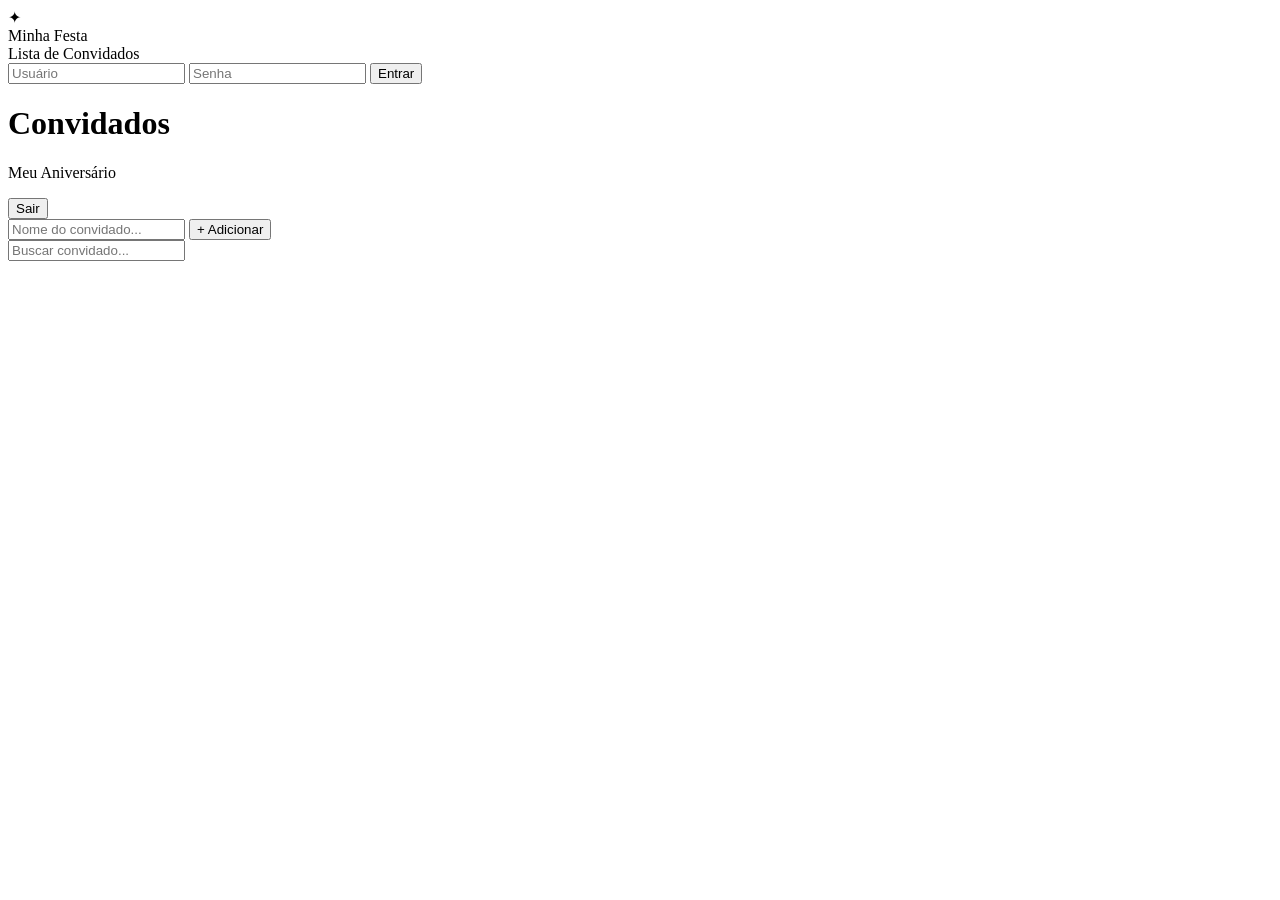
==== templates/index.html @ d94d6305 "Add files via upload" ====
<!DOCTYPE html>
<html lang="pt-BR">
<head>
  <meta charset="UTF-8">
  <meta name="viewport" content="width=device-width, initial-scale=1.0">
  <title>Lista de Convidados</title>
  <link rel="stylesheet" href="style.css">
</head>
<body>

  <!-- Fundo de festa (balões + confetes via JS) -->
  <div class="bg-festa">
    <div class="balloon"></div>
    <div class="balloon"></div>
    <div class="balloon"></div>
    <div class="balloon"></div>
    <div class="balloon"></div>
    <div class="balloon"></div>
    <div class="balloon"></div>
    <div class="balloon"></div>
    <div class="balloon"></div>
    <div class="balloon"></div>
  </div>

  <div class="container">

    <!-- ── TELA DE LOGIN ── -->
    <div class="screen active" id="loginScreen">
      <div class="login-wrap">
        <span class="ornament">✦</span>
        <div class="login-title">Minha Festa</div>
        <div class="login-subtitle">Lista de Convidados</div>
        <div class="login-form">
          <div class="login-err" id="loginErr"></div>
          <input type="text"     id="loginUser" placeholder="Usuário"  autocomplete="off">
          <input type="password" id="loginPass" placeholder="Senha"    autocomplete="off">
          <button class="btn-login" onclick="doLogin()">Entrar</button>
        </div>
      </div>
    </div>

    <!-- ── TELA PRINCIPAL ── -->
    <div class="screen" id="mainScreen">
      <div class="main-wrap">

        <div class="header">
          <div>
            <h1>Convidados</h1>
            <p>Meu Aniversário</p>
          </div>
          <button class="btn-logout" onclick="doLogout()">Sair</button>
        </div>

        <div class="body-section">
          <div class="add-row">
            <input type="text" id="newName" placeholder="Nome do convidado...">
            <button class="btn-add" onclick="addGuest()">+ Adicionar</button>
          </div>

          <input type="text" class="search-input" id="search"
                 placeholder="Buscar convidado..." oninput="render()">

          <div class="count"     id="count"></div>
          <div class="list"      id="guestList"></div>
        </div>

      </div>
    </div>

  </div>

  <script src="script.js"></script>
</body>
</html>
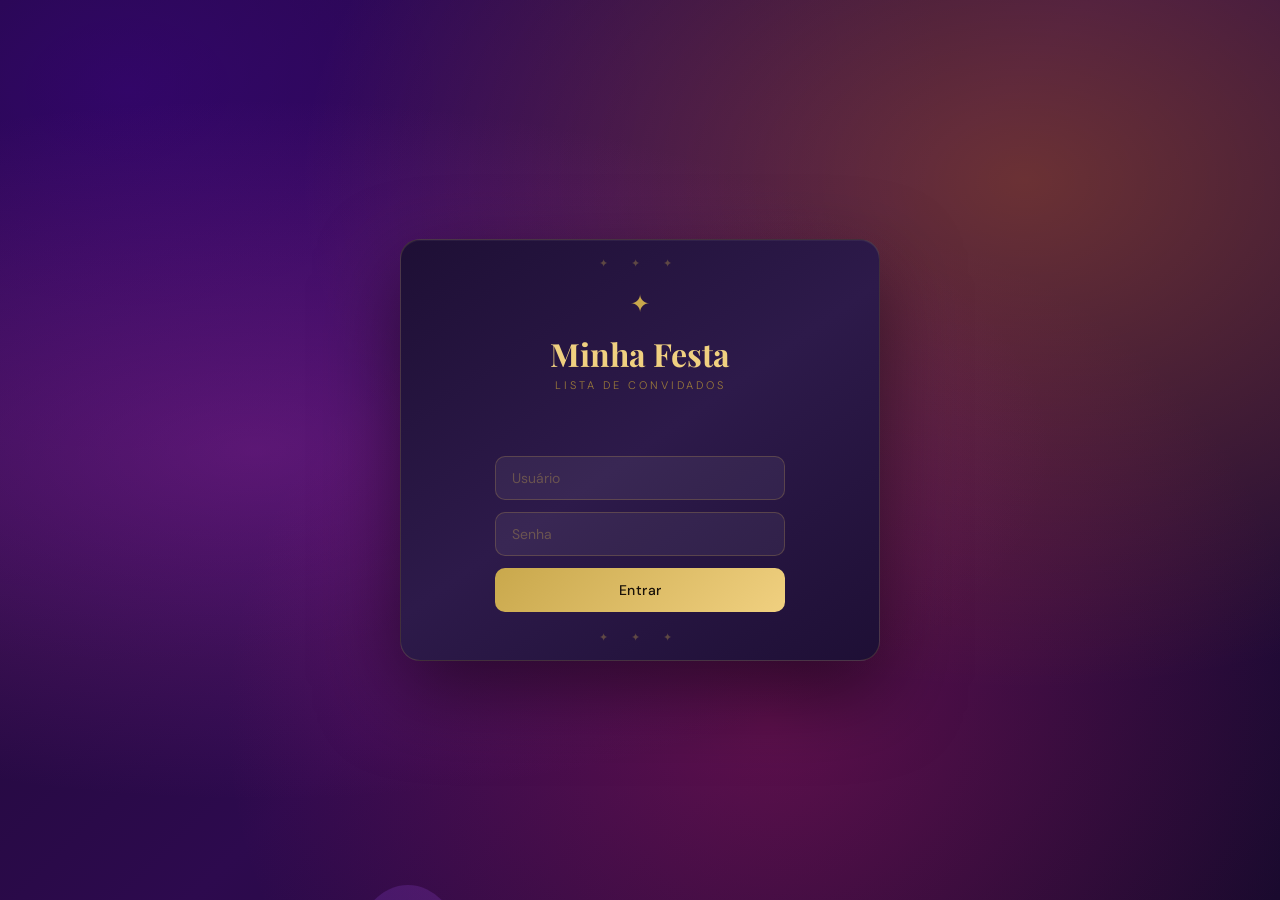
==== commit a8ce8f5a: "Add files via upload" ====
--- a/templates/index.html
+++ b/templates/index.html
@@ -4,7 +4,7 @@
   <meta charset="UTF-8">
   <meta name="viewport" content="width=device-width, initial-scale=1.0">
   <title>Lista de Convidados</title>
-  <link rel="stylesheet" href="style.css">
+  <link rel="stylesheet" href="/static/style_login.css">
 </head>
 <body>
 
@@ -69,6 +69,6 @@
 
   </div>
 
-  <script src="script.js"></script>
+  <script src="/static/script_login.js"></script>
 </body>
 </html>
--- a/static/style_login.css
+++ b/static/style_login.css
@@ -0,0 +1,237 @@
+@import url('https://fonts.googleapis.com/css2?family=Playfair+Display:wght@400;700&family=DM+Sans:wght@300;400;500&display=swap');
+
+*, *::before, *::after { box-sizing: border-box; margin: 0; padding: 0; }
+
+body {
+  font-family: 'DM Sans', sans-serif;
+  min-height: 100vh;
+  display: flex;
+  align-items: center;
+  justify-content: center;
+  padding: 1.5rem;
+  background-color: #1a0a2e;
+  overflow-x: hidden;
+  position: relative;
+}
+
+/* ── Fundo de festa ── */
+.bg-festa {
+  position: fixed;
+  inset: 0;
+  z-index: 0;
+  pointer-events: none;
+  overflow: hidden;
+}
+
+.bg-festa::before {
+  content: '';
+  position: absolute;
+  inset: 0;
+  background:
+    radial-gradient(ellipse at 20% 50%, rgba(180, 50, 180, 0.35) 0%, transparent 55%),
+    radial-gradient(ellipse at 80% 20%, rgba(255, 140, 0, 0.3) 0%, transparent 50%),
+    radial-gradient(ellipse at 60% 80%, rgba(220, 30, 100, 0.3) 0%, transparent 50%),
+    radial-gradient(ellipse at 10% 10%, rgba(80, 0, 180, 0.4) 0%, transparent 50%),
+    linear-gradient(135deg, #1a0a2e 0%, #2d0a4e 50%, #1a0a2e 100%);
+}
+
+.balloon {
+  position: absolute;
+  border-radius: 50%;
+  opacity: 0.18;
+  animation: float linear infinite;
+}
+.balloon:nth-child(1)  { width:80px;  height:90px;  left:5%;   background:#ff4fa3; animation-duration:18s; animation-delay:0s;   bottom:-100px; }
+.balloon:nth-child(2)  { width:60px;  height:70px;  left:15%;  background:#ffcc00; animation-duration:22s; animation-delay:3s;   bottom:-100px; }
+.balloon:nth-child(3)  { width:100px; height:115px; left:28%;  background:#a855f7; animation-duration:16s; animation-delay:1s;   bottom:-100px; }
+.balloon:nth-child(4)  { width:50px;  height:60px;  left:42%;  background:#ff6b35; animation-duration:20s; animation-delay:5s;   bottom:-100px; }
+.balloon:nth-child(5)  { width:90px;  height:100px; left:58%;  background:#3b82f6; animation-duration:14s; animation-delay:2s;   bottom:-100px; }
+.balloon:nth-child(6)  { width:65px;  height:75px;  left:70%;  background:#ec4899; animation-duration:24s; animation-delay:7s;   bottom:-100px; }
+.balloon:nth-child(7)  { width:75px;  height:85px;  left:82%;  background:#f59e0b; animation-duration:19s; animation-delay:4s;   bottom:-100px; }
+.balloon:nth-child(8)  { width:55px;  height:65px;  left:90%;  background:#10b981; animation-duration:17s; animation-delay:9s;   bottom:-100px; }
+.balloon:nth-child(9)  { width:85px;  height:95px;  left:50%;  background:#8b5cf6; animation-duration:21s; animation-delay:6s;   bottom:-100px; }
+.balloon:nth-child(10) { width:70px;  height:80px;  left:35%;  background:#f43f5e; animation-duration:23s; animation-delay:11s;  bottom:-100px; }
+
+@keyframes float {
+  0%   { transform: translateY(0) translateX(0) rotate(0deg);   opacity: 0; }
+  5%   { opacity: 0.18; }
+  50%  { transform: translateY(-55vh) translateX(20px) rotate(8deg); }
+  95%  { opacity: 0.18; }
+  100% { transform: translateY(-110vh) translateX(-10px) rotate(-5deg); opacity: 0; }
+}
+
+.confetti-piece {
+  position: absolute;
+  width: 8px; height: 8px;
+  opacity: 0;
+  animation: confettiFall linear infinite;
+  border-radius: 2px;
+}
+@keyframes confettiFall {
+  0%   { transform: translateY(-20px) rotate(0deg);   opacity: 0; }
+  10%  { opacity: 0.7; }
+  90%  { opacity: 0.5; }
+  100% { transform: translateY(105vh) rotate(720deg); opacity: 0; }
+}
+
+/* ── Container ── */
+.container {
+  width: 100%;
+  max-width: 480px;
+  position: relative;
+  z-index: 1;
+}
+
+.screen { display: none; animation: fadeIn .4s ease; }
+.screen.active { display: block; }
+@keyframes fadeIn {
+  from { opacity: 0; transform: translateY(12px); }
+  to   { opacity: 1; transform: translateY(0); }
+}
+
+/* ── LOGIN ── */
+.login-wrap {
+  background: linear-gradient(145deg, #1e0f35 0%, #2d1a4a 50%, #1e0f35 100%);
+  border-radius: 20px;
+  padding: 3rem 2.25rem;
+  text-align: center;
+  position: relative;
+  overflow: hidden;
+  border: 1px solid rgba(201,168,76,.2);
+  box-shadow: 0 30px 80px rgba(0,0,0,.5), inset 0 1px 0 rgba(255,255,255,.05);
+}
+.login-wrap::before {
+  content: '✦ ✦ ✦';
+  position: absolute; top: 1rem; left: 50%; transform: translateX(-50%);
+  color: #C9A84C; opacity: .35; font-size: 11px; letter-spacing: 10px;
+}
+.login-wrap::after {
+  content: '✦ ✦ ✦';
+  position: absolute; bottom: 1rem; left: 50%; transform: translateX(-50%);
+  color: #C9A84C; opacity: .35; font-size: 11px; letter-spacing: 10px;
+}
+.ornament  { color: #C9A84C; font-size: 24px; margin-bottom: 1rem; display: block; }
+.login-title {
+  font-family: 'Playfair Display', serif;
+  color: #F0D080; font-size: 32px; font-weight: 700; line-height: 1.2; margin-bottom: .3rem;
+}
+.login-subtitle {
+  color: #9A7A3A; font-size: 11px; font-weight: 300;
+  letter-spacing: 3px; text-transform: uppercase; margin-bottom: 2.25rem;
+}
+.login-form { max-width: 290px; margin: 0 auto; }
+.login-form input {
+  width: 100%;
+  background: rgba(255,255,255,.06);
+  border: 0.5px solid rgba(201,168,76,.25);
+  border-radius: 10px;
+  color: #F0D080;
+  padding: 12px 16px;
+  font-size: 14px;
+  font-family: 'DM Sans', sans-serif;
+  margin-bottom: 12px;
+  outline: none;
+  transition: border-color .2s, background .2s;
+}
+.login-form input::placeholder { color: rgba(201,168,76,.35); }
+.login-form input:focus { border-color: #C9A84C; background: rgba(255,255,255,.1); }
+.btn-login {
+  width: 100%;
+  background: linear-gradient(135deg, #C9A84C, #F0D080);
+  border: none; border-radius: 10px;
+  color: #1A1209; padding: 13px;
+  font-size: 14px; font-weight: 500;
+  font-family: 'DM Sans', sans-serif;
+  cursor: pointer; transition: opacity .2s, transform .1s;
+  letter-spacing: .5px;
+}
+.btn-login:hover  { opacity: .9; }
+.btn-login:active { transform: scale(.98); }
+.login-err { color: #f87171; font-size: 12px; margin-bottom: 10px; min-height: 18px; }
+
+/* ── MAIN ── */
+.main-wrap {
+  background: rgba(255,255,255,.96);
+  border-radius: 20px;
+  box-shadow: 0 20px 60px rgba(0,0,0,.4);
+  overflow: hidden;
+  backdrop-filter: blur(10px);
+}
+.header {
+  display: flex; align-items: center; justify-content: space-between;
+  padding: 1.25rem 1.5rem;
+  background: linear-gradient(135deg, #1e0f35, #2d1a4a);
+  border-bottom: 1px solid rgba(201,168,76,.2);
+}
+.header h1 {
+  font-family: 'Playfair Display', serif;
+  color: #F0D080; font-size: 20px; font-weight: 700;
+}
+.header p { color: #9A7A3A; font-size: 11px; letter-spacing: 1.5px; margin-top: 3px; text-transform: uppercase; }
+.btn-logout {
+  background: rgba(201,168,76,.12); border: 0.5px solid rgba(201,168,76,.35);
+  border-radius: 8px; padding: 7px 14px; font-size: 12px;
+  color: #C9A84C; cursor: pointer; font-family: 'DM Sans', sans-serif;
+  transition: background .2s;
+}
+.btn-logout:hover { background: rgba(201,168,76,.22); }
+
+.body-section { padding: 1.25rem 1.5rem; }
+
+.add-row { display: flex; gap: 8px; margin-bottom: 1rem; }
+.add-row input {
+  flex: 1;
+  border: 1px solid #e8e0f0; border-radius: 10px;
+  padding: 10px 14px; font-size: 14px;
+  font-family: 'DM Sans', sans-serif;
+  outline: none; transition: border-color .2s, box-shadow .2s;
+  color: #1e0f35; background: #faf7ff;
+}
+.add-row input:focus { border-color: #a855f7; box-shadow: 0 0 0 3px rgba(168,85,247,.1); background: #fff; }
+.add-row input::placeholder { color: #bbb; }
+.btn-add {
+  background: linear-gradient(135deg, #a855f7, #7c3aed);
+  border: none; border-radius: 10px;
+  color: #fff; padding: 0 18px;
+  font-size: 13px; font-weight: 500;
+  font-family: 'DM Sans', sans-serif;
+  cursor: pointer; white-space: nowrap; height: 42px;
+  transition: opacity .2s, transform .1s;
+}
+.btn-add:hover  { opacity: .9; }
+.btn-add:active { transform: scale(.98); }
+
+.search-input {
+  width: 100%;
+  border: 1px solid #e8e0f0; border-radius: 10px;
+  padding: 9px 14px; font-size: 14px;
+  font-family: 'DM Sans', sans-serif;
+  outline: none; transition: border-color .2s, box-shadow .2s;
+  color: #1e0f35; background: #faf7ff; margin-bottom: 1rem;
+}
+.search-input:focus { border-color: #a855f7; box-shadow: 0 0 0 3px rgba(168,85,247,.1); background: #fff; }
+.search-input::placeholder { color: #bbb; }
+
+.count { font-size: 12px; color: #999; margin-bottom: .75rem; }
+.count span { font-weight: 500; color: #7c3aed; }
+
+.list { display: flex; flex-direction: column; gap: 6px; }
+.guest-row {
+  display: flex; align-items: center; justify-content: space-between;
+  padding: 12px 14px;
+  border-radius: 10px;
+  border: 1px solid #f0ebfc;
+  background: #faf7ff;
+  transition: background .15s, border-color .15s, transform .1s;
+}
+.guest-row:hover { background: #f3ecff; border-color: #d8c4f7; transform: translateX(2px); }
+.guest-name { font-size: 15px; color: #1e0f35; font-weight: 400; }
+.btn-del {
+  background: none; border: none; cursor: pointer;
+  color: #ccc; font-size: 15px; padding: 3px 7px;
+  border-radius: 6px; line-height: 1;
+  font-family: 'DM Sans', sans-serif;
+  transition: color .15s, background .15s;
+}
+.btn-del:hover { color: #ef4444; background: #fee2e2; }
+.empty { text-align: center; padding: 2.5rem; color: #bbb; font-size: 14px; }
